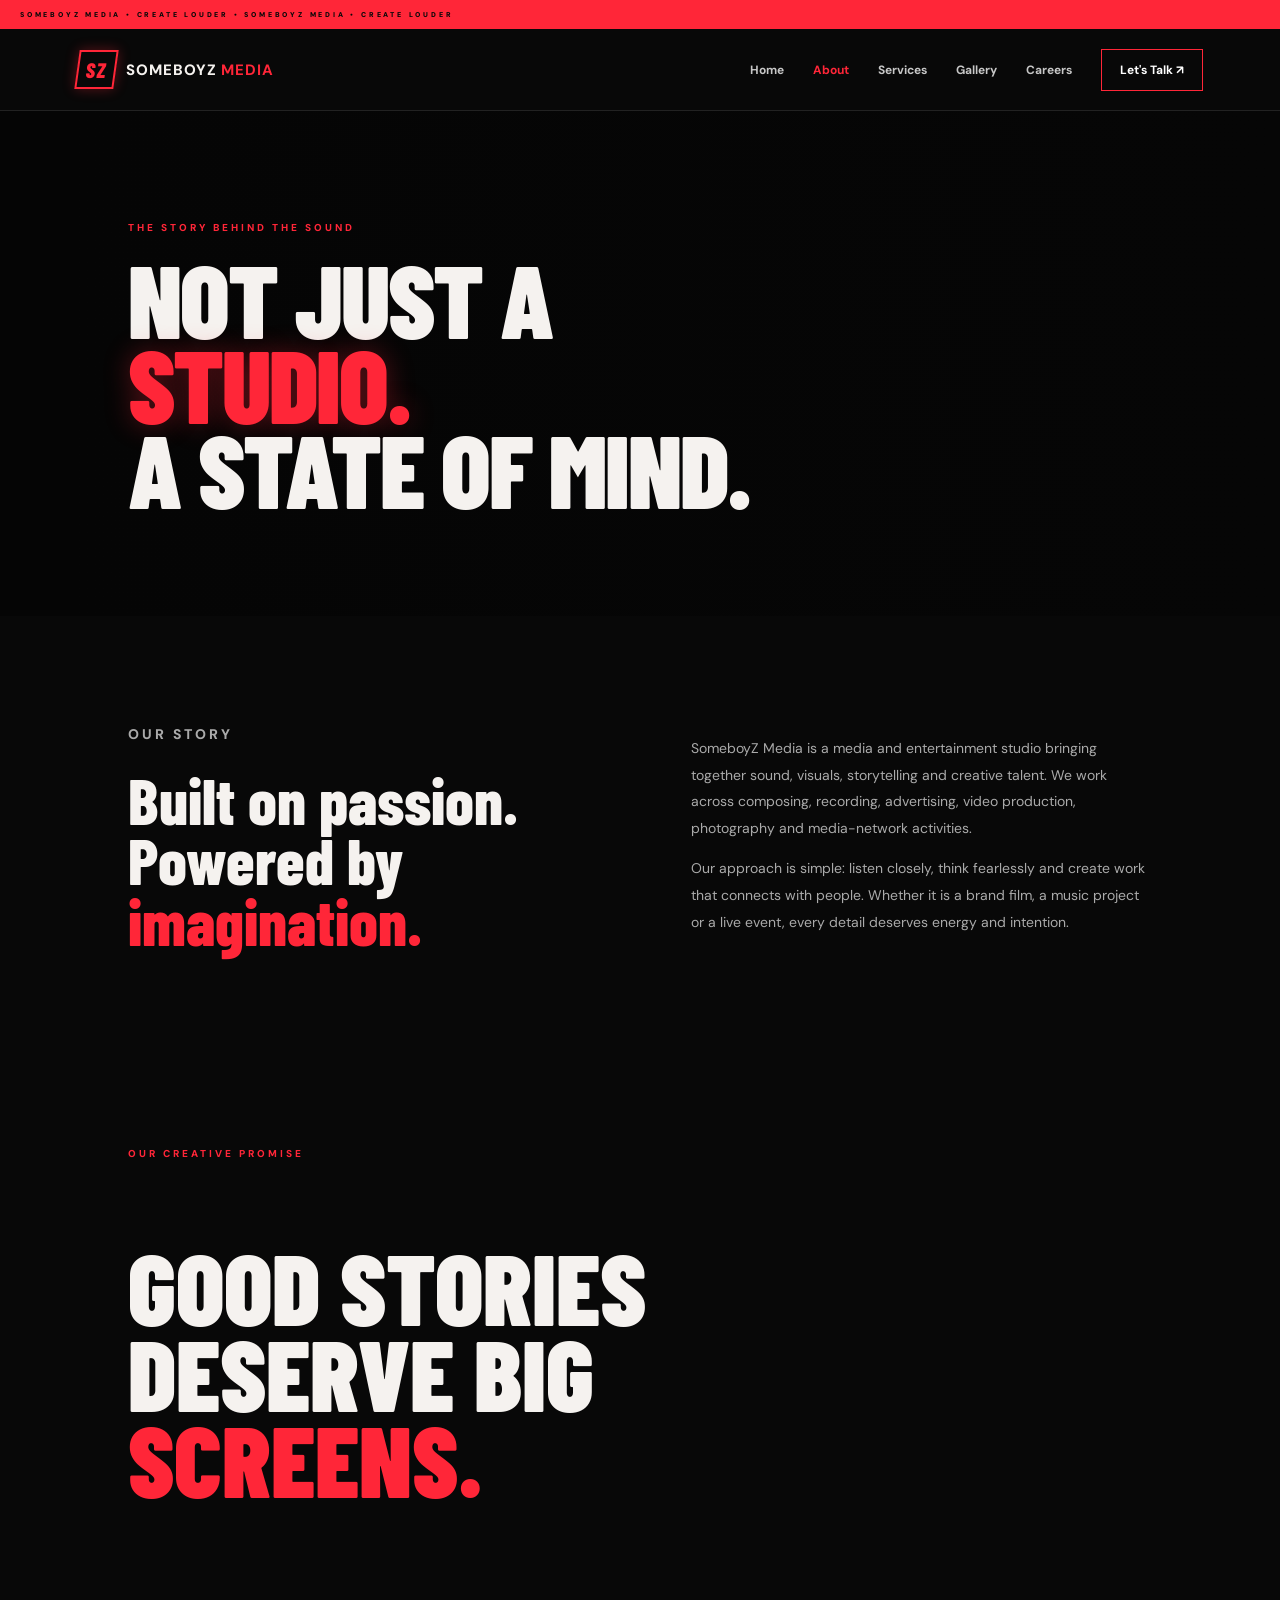
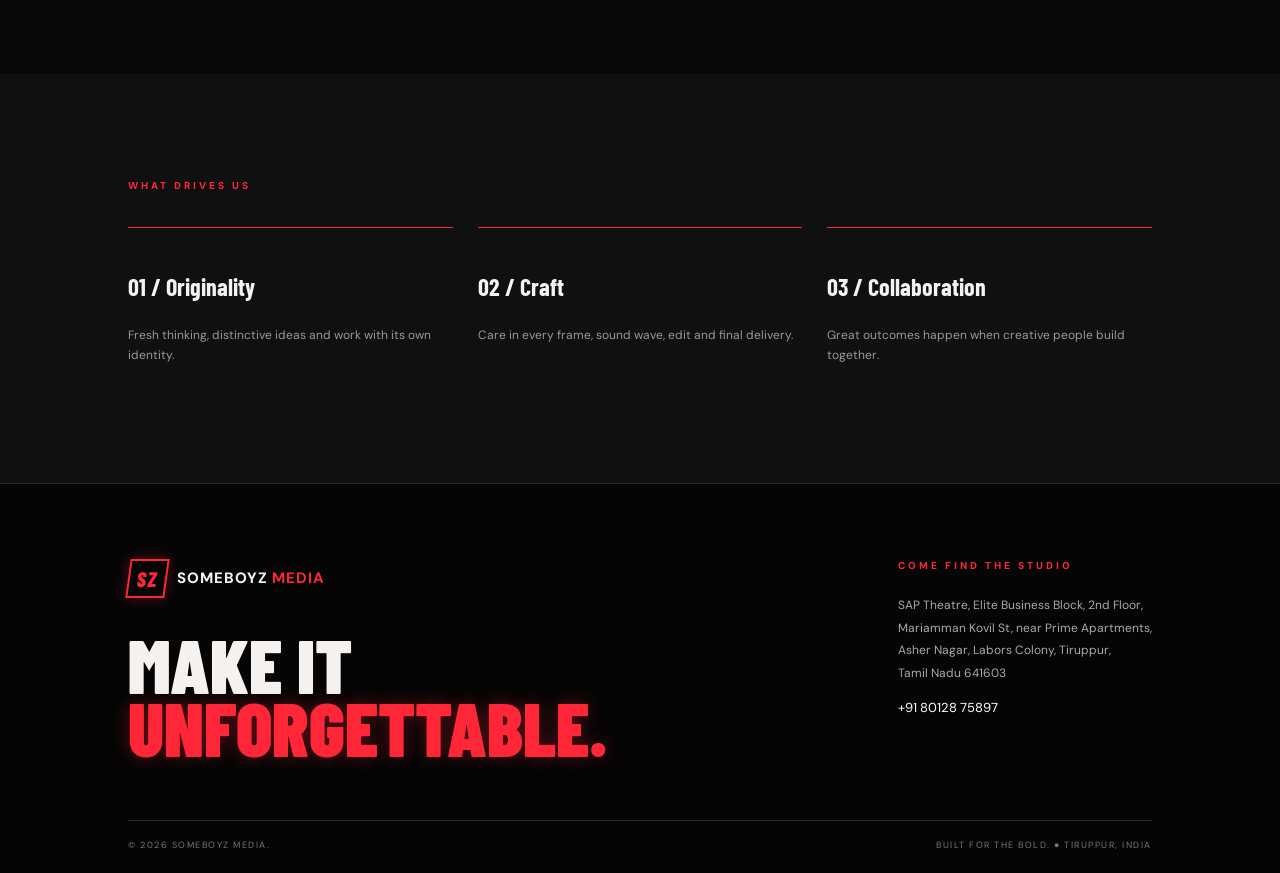
==== about.html @ 42b6c40d "Initial commit" ====
<!DOCTYPE html><html lang="en"><head><meta charset="UTF-8"><meta name="viewport" content="width=device-width, initial-scale=1.0"><title>About | SomeboyZ Media</title><link rel="stylesheet" href="style.css"></head><body><div class="ticker">SOMEBOYZ MEDIA • CREATE LOUDER • SOMEBOYZ MEDIA • CREATE LOUDER</div><header class="header"><a class="logo" href="index.html"><span class="logo-mark">SZ</span><span>SOMEBOYZ <b>MEDIA</b></span></a><button class="menu">☰</button><nav><a href="index.html">Home</a><a class="active" href="about.html">About</a><a href="services.html">Services</a><a href="gallery.html">Gallery</a><a href="careers.html">Careers</a><a class="nav-cta" href="contact.html">Let's Talk ↗</a></nav></header><main><section class="page-hero about-hero"><p class="eyebrow">THE STORY BEHIND THE SOUND</p><h1>NOT JUST A<br><span>STUDIO.</span><br>A STATE OF MIND.</h1></section><section class="section split"><div><p class="eyebrow">OUR STORY</p><h2>Built on passion.<br>Powered by <span>imagination.</span></h2></div><div><p>SomeboyZ Media is a media and entertainment studio bringing together sound, visuals, storytelling and creative talent. We work across composing, recording, advertising, video production, photography and media-network activities.</p><p>Our approach is simple: listen closely, think fearlessly and create work that connects with people. Whether it is a brand film, a music project or a live event, every detail deserves energy and intention.</p></div></section><section class="image-band"><div><p class="eyebrow">OUR CREATIVE PROMISE</p><h2>GOOD STORIES<br>DESERVE BIG<br><span>SCREENS.</span></h2></div></section><section class="section values"><p class="eyebrow">WHAT DRIVES US</p><div class="value-grid"><article><h3>01 / Originality</h3><p>Fresh thinking, distinctive ideas and work with its own identity.</p></article><article><h3>02 / Craft</h3><p>Care in every frame, sound wave, edit and final delivery.</p></article><article><h3>03 / Collaboration</h3><p>Great outcomes happen when creative people build together.</p></article></div></section></main><footer class="footer"><div class="footer-top"><div><a class="logo" href="index.html"><span class="logo-mark">SZ</span><span>SOMEBOYZ <b>MEDIA</b></span></a><h2>MAKE IT<br><span>UNFORGETTABLE.</span></h2></div><div class="footer-contact"><p class="eyebrow">COME FIND THE STUDIO</p><p>SAP Theatre, Elite Business Block, 2nd Floor,<br>Mariamman Kovil St, near Prime Apartments,<br>Asher Nagar, Labors Colony, Tiruppur,<br>Tamil Nadu 641603</p><a href="tel:8012875897">+91 80128 75897</a></div></div><div class="footer-bottom"><span>© 2026 SOMEBOYZ MEDIA.</span><span>BUILT FOR THE BOLD. ● TIRUPPUR, INDIA</span></div></footer><script src="script.js"></script></body></html>
---- style.css ----
@import url('https://fonts.googleapis.com/css2?family=Barlow+Condensed:wght@500;600;700;800;900&family=DM+Sans:wght@400;500;600;700;800&display=swap');
:root{--red:#ff2638;--black:#080808;--panel:#121212;--white:#f5f2ef;--muted:#aaa}*{box-sizing:border-box}html{scroll-behavior:smooth}body{margin:0;background:var(--black);color:var(--white);font-family:'DM Sans',sans-serif}a{color:inherit;text-decoration:none}.ticker{height:29px;display:flex;align-items:center;overflow:hidden;white-space:nowrap;background:var(--red);color:#080808;font-size:7px;font-weight:900;letter-spacing:2.8px;padding-left:20px}.header{height:82px;padding:0 6vw;display:flex;align-items:center;justify-content:space-between;background:#080808;position:sticky;top:0;z-index:10;border-bottom:1px solid #222}.logo{display:flex;align-items:center;gap:10px;font-weight:800;letter-spacing:1px;font-size:15px}.logo b{color:var(--red)}.logo-mark{width:39px;height:39px;border:2px solid var(--red);display:grid;place-items:center;color:var(--red);font-family:'Barlow Condensed';font-size:21px;transform:skew(-8deg);box-shadow:0 0 13px #ff263855}nav{display:flex;gap:29px;align-items:center}nav a{font-size:12px;color:#c7c7c7;font-weight:700;transition:.2s}nav a:hover,nav a.active{color:var(--red)}.nav-cta{border:1px solid var(--red);padding:12px 18px;color:white}.menu{display:none;background:none;border:0;color:white;font-size:25px}.hero{min-height:690px;position:relative;background:linear-gradient(90deg,#050505 0%,rgba(5,5,5,.88) 38%,rgba(5,5,5,.2) 100%),url('https://images.unsplash.com/photo-1492684223066-81342ee5ff30?auto=format&fit=crop&w=2000&q=90') center/cover;display:flex;align-items:center;padding:75px 10vw;overflow:hidden}.hero:after{content:'';position:absolute;inset:0;background:radial-gradient(circle at 75% 48%,transparent 0 25%,#05050555 70%);pointer-events:none}.hero-content{position:relative;z-index:1;max-width:650px}.eyebrow{font-size:10px;letter-spacing:3px;font-weight:800;color:var(--red);margin:0 0 22px}.hero h1,.page-hero h1{font:900 clamp(68px,9vw,130px)/.83 'Barlow Condensed',sans-serif;letter-spacing:-2px;margin:0 0 25px}.hero h1 span,.page-hero h1 span,.hero h1 em{color:var(--red);font-style:normal;text-shadow:0 0 28px #ff263855}.hero-copy{max-width:440px;color:#ccc;line-height:1.8;font-size:15px}.actions{display:flex;gap:13px;margin-top:32px}.btn{display:inline-flex;align-items:center;justify-content:center;padding:15px 22px;font-size:11px;font-weight:900;letter-spacing:1px;text-transform:uppercase;border:1px solid transparent;cursor:pointer}.red{background:var(--red);color:white;box-shadow:0 0 22px #ff263844}.red:hover{background:#d90e24}.outline{border-color:#777;color:white}.outline:hover{border-color:var(--red);color:var(--red)}.hero-stamp{position:absolute;right:10%;bottom:15%;z-index:1;border:1px solid #ffffff66;border-radius:50%;width:130px;height:130px;display:grid;place-content:center;text-align:center;font:800 18px/1.05 'Barlow Condensed';letter-spacing:2px;transform:rotate(12deg);box-shadow:0 0 35px #ff263833}.hero-stamp b{color:var(--red);font-size:22px}.scroll-note{position:absolute;bottom:28px;left:10vw;font-size:9px;letter-spacing:3px;color:#aaa}.section{padding:105px 10vw}.intro{display:grid;grid-template-columns:1fr 1fr;gap:8vw;align-items:end;background:#0d0d0d}.section h2,.careers-strip h2,.contact-layout h2{font:800 clamp(43px,5vw,68px)/.95 'Barlow Condensed';margin:0}.section h2 span,.careers-strip h2 span,.contact-layout h2 span{color:var(--red)}.intro-copy p,.split p,.contact-layout>div>p{color:#aaa;line-height:1.9;font-size:14px}.text-link{display:inline-block;margin-top:16px;color:var(--red);font-size:10px;font-weight:900;letter-spacing:2px;border-bottom:1px solid var(--red);padding-bottom:8px}.services-preview{background:#090909}.section-head{display:flex;align-items:end;justify-content:space-between;margin-bottom:45px}.service-grid{display:grid;grid-template-columns:repeat(4,1fr);gap:13px}.service-card{position:relative;background:linear-gradient(145deg,#191919,#0d0d0d);border:1px solid #292929;padding:28px 23px;min-height:255px;transition:.3s}.service-card:hover{transform:translateY(-7px);border-color:var(--red);box-shadow:0 12px 40px #ff26381c}.service-card>span{position:absolute;right:20px;top:18px;color:#555;font-size:11px}.service-icon{font-size:30px;color:var(--red);margin:22px 0}.service-card h3{font:700 23px 'Barlow Condensed';margin:0 0 10px}.service-card p,.value-grid p{color:#999;font-size:12px;line-height:1.7}.manifesto{padding:110px 10vw;background:linear-gradient(90deg,#080808d9,#08080888),url('https://images.unsplash.com/photo-1506157786151-b8491531f063?auto=format&fit=crop&w=1800&q=85') center/cover fixed}.manifesto h2{font:900 clamp(65px,10vw,130px)/.82 'Barlow Condensed';margin:0 0 35px}.manifesto h2 span{color:var(--red);text-shadow:0 0 30px #ff263866}.careers-strip{padding:90px 10vw;display:flex;justify-content:space-between;align-items:center;gap:35px;background:#141414}.careers-strip p:not(.eyebrow){max-width:540px;color:#aaa;line-height:1.7;font-size:13px}.footer{padding:75px 10vw 22px;background:#050505;border-top:1px solid #282828}.footer-top{display:flex;justify-content:space-between;gap:40px;padding-bottom:60px}.footer-top h2{font:900 clamp(45px,6vw,75px)/.85 'Barlow Condensed';margin:35px 0 0}.footer-top h2 span{color:var(--red);text-shadow:0 0 18px #ff263855}.footer-contact{max-width:360px}.footer-contact p:not(.eyebrow){font-size:12px;color:#aaa;line-height:1.9}.footer-contact>a{display:block;color:white;font-size:13px;margin-top:14px}.footer-contact>a:hover{color:var(--red)}.footer-bottom{border-top:1px solid #292929;padding-top:18px;display:flex;justify-content:space-between;color:#777;font-size:9px;letter-spacing:1.5px}.page-hero{min-height:410px;padding:110px 10vw 80px;background-size:cover;background-position:center;position:relative}.page-hero h1{font-size:clamp(60px,8vw,105px)}.page-hero>p:last-child{color:#bbb;max-width:480px;line-height:1.7}.about-hero{background-image:linear-gradient(90deg,#050505 5%,#050505aa),url('https://images.unsplash.com/photo-1470225620780-dba8ba36b745?auto=format&fit=crop&w=1800&q=85')}.services-hero{background-image:linear-gradient(90deg,#050505 5%,#05050599),url('https://images.unsplash.com/photo-1493225457124-a3eb161ffa5f?auto=format&fit=crop&w=1800&q=85')}.gallery-hero{background-image:linear-gradient(90deg,#050505 5%,#05050599),url('https://images.unsplash.com/photo-1503095396549-807759245b35?auto=format&fit=crop&w=1800&q=85')}.careers-hero{background-image:linear-gradient(90deg,#050505 5%,#05050599),url('https://images.unsplash.com/photo-1521737711867-e3b97375f902?auto=format&fit=crop&w=1800&q=85')}.contact-hero{background-image:linear-gradient(90deg,#050505 5%,#05050599),url('https://images.unsplash.com/photo-1492619375914-88005aa9e8fb?auto=format&fit=crop&w=1800&q=85')}.split{display:grid;grid-template-columns:1fr 1fr;gap:8vw}.image-band{min-height:430px;padding:90px 10vw;background:linear-gradient(90deg,#080808e8,#08080855),url('https://images.unsplash.com/photo-1506157786151-b8491531f063?auto=format&fit=crop&w=1800&q=85') center/cover;display:flex;align-items:center}.image-band h2{font:900 clamp(55px,8vw,100px)/.86 'Barlow Condensed'}.image-band h2 span{color:var(--red)}.values{background:#101010}.value-grid{display:grid;grid-template-columns:repeat(3,1fr);gap:25px;margin-top:35px}.value-grid article{border-top:1px solid var(--red);padding-top:20px}.value-grid h3{font:700 24px 'Barlow Condensed'}.service-list article{display:grid;grid-template-columns:70px 1fr 60px;gap:25px;align-items:center;border-top:1px solid #303030;padding:30px 0}.service-list article:last-child{border-bottom:1px solid #303030}.service-list article>span{color:var(--red);font-size:12px}.service-list h2{font:700 clamp(25px,3vw,39px) 'Barlow Condensed';margin:0 0 8px}.service-list p{color:#999;font-size:13px;margin:0;line-height:1.7}.service-list article>b{font-size:30px;color:var(--red);text-align:right}.cta-panel{padding:85px 10vw;background:#151515;display:flex;align-items:center;justify-content:space-between;gap:25px}.cta-panel h2{font:900 clamp(50px,7vw,90px)/.85 'Barlow Condensed';margin:0}.cta-panel h2 span{color:var(--red)}.gallery-grid{display:grid;grid-template-columns:1.15fr 1fr 1fr;grid-auto-rows:260px;gap:14px}.gallery-item{position:relative;margin:0;overflow:hidden;background:#181818}.gallery-item.tall{grid-row:span 2}.gallery-item.wide{grid-column:span 2}.gallery-item img{width:100%;height:100%;object-fit:cover;filter:grayscale(25%);transition:.5s}.gallery-item:hover img{transform:scale(1.06);filter:grayscale(0)}.gallery-item figcaption{position:absolute;bottom:0;left:0;right:0;padding:25px 17px 15px;background:linear-gradient(transparent,#000d);font-size:10px;font-weight:900;letter-spacing:2px}.gallery-note{padding:0 10vw 70px;color:#777;font-size:11px}.muted{color:#888;font-size:12px;max-width:280px;line-height:1.7}.job-list article{display:flex;justify-content:space-between;align-items:center;gap:25px;padding:25px 0;border-top:1px solid #303030}.job-list article:last-child{border-bottom:1px solid #303030}.job-type{color:var(--red);font-size:9px;letter-spacing:2px;font-weight:900}.job-list h3{font:700 28px 'Barlow Condensed';margin:8px 0}.job-list p{color:#999;font-size:12px;line-height:1.6;max-width:650px}.job-list article>a{color:white;border:1px solid #555;padding:12px 18px;font-size:11px;font-weight:800;white-space:nowrap}.job-list article>a:hover{border-color:var(--red);color:var(--red)}.contact-layout{display:grid;grid-template-columns:1fr 1fr;gap:8vw}.contact-detail{margin-top:28px}.contact-detail b{display:block;color:var(--red);font-size:10px;letter-spacing:2px;margin-bottom:8px}.contact-detail p,.contact-detail a{font-size:13px;color:#ccc;line-height:1.8}.contact-form{background:#131313;padding:32px;border:1px solid #2b2b2b}.contact-form label{display:block;font-size:11px;color:#ccc;font-weight:700;margin-bottom:18px}.contact-form input,.contact-form select,.contact-form textarea{width:100%;margin-top:8px;padding:13px 14px;background:#090909;border:1px solid #383838;color:white;font:12px 'DM Sans';outline:none}.contact-form input:focus,.contact-form select:focus,.contact-form textarea:focus{border-color:var(--red)}.contact-form textarea{resize:vertical}.form-note{font-size:10px;color:#777;line-height:1.6}.contact-form button{width:100%}
@media(max-width:850px){.header{padding:0 5vw}.menu{display:block}nav{display:none;position:absolute;top:81px;left:0;right:0;background:#080808;padding:25px;flex-direction:column;align-items:flex-start;border-bottom:1px solid #333}nav.open{display:flex}.hero{min-height:650px;padding:65px 7vw}.hero-stamp{right:7%;width:95px;height:95px;font-size:14px}.section{padding:75px 7vw}.service-grid{grid-template-columns:repeat(2,1fr)}.careers-strip,.cta-panel{padding:70px 7vw}.footer{padding:65px 7vw 20px}.page-hero{padding:90px 7vw 65px}.gallery-grid{padding:70px 7vw;grid-template-columns:1fr 1fr;grid-auto-rows:220px}.gallery-item.tall{grid-row:span 1}.gallery-item.wide{grid-column:span 2}.gallery-note{padding:0 7vw 60px}.split,.contact-layout{gap:40px}.manifesto{padding:90px 7vw}}@media(max-width:600px){.hero h1{font-size:70px}.hero{min-height:620px}.hero-stamp{display:none}.intro,.split,.contact-layout{grid-template-columns:1fr}.section-head,.careers-strip,.cta-panel{align-items:flex-start;flex-direction:column}.service-grid,.value-grid{grid-template-columns:1fr}.service-card{min-height:210px}.footer-top{flex-direction:column}.footer-bottom{gap:12px;flex-direction:column}.page-hero h1{font-size:62px}.service-list article{grid-template-columns:35px 1fr 25px;gap:12px}.gallery-grid{grid-template-columns:1fr;grid-auto-rows:250px}.gallery-item.wide{grid-column:span 1}.gallery-item.tall{grid-row:span 1}.job-list article{align-items:flex-start;flex-direction:column}.contact-form{padding:22px}.actions{flex-wrap:wrap}}
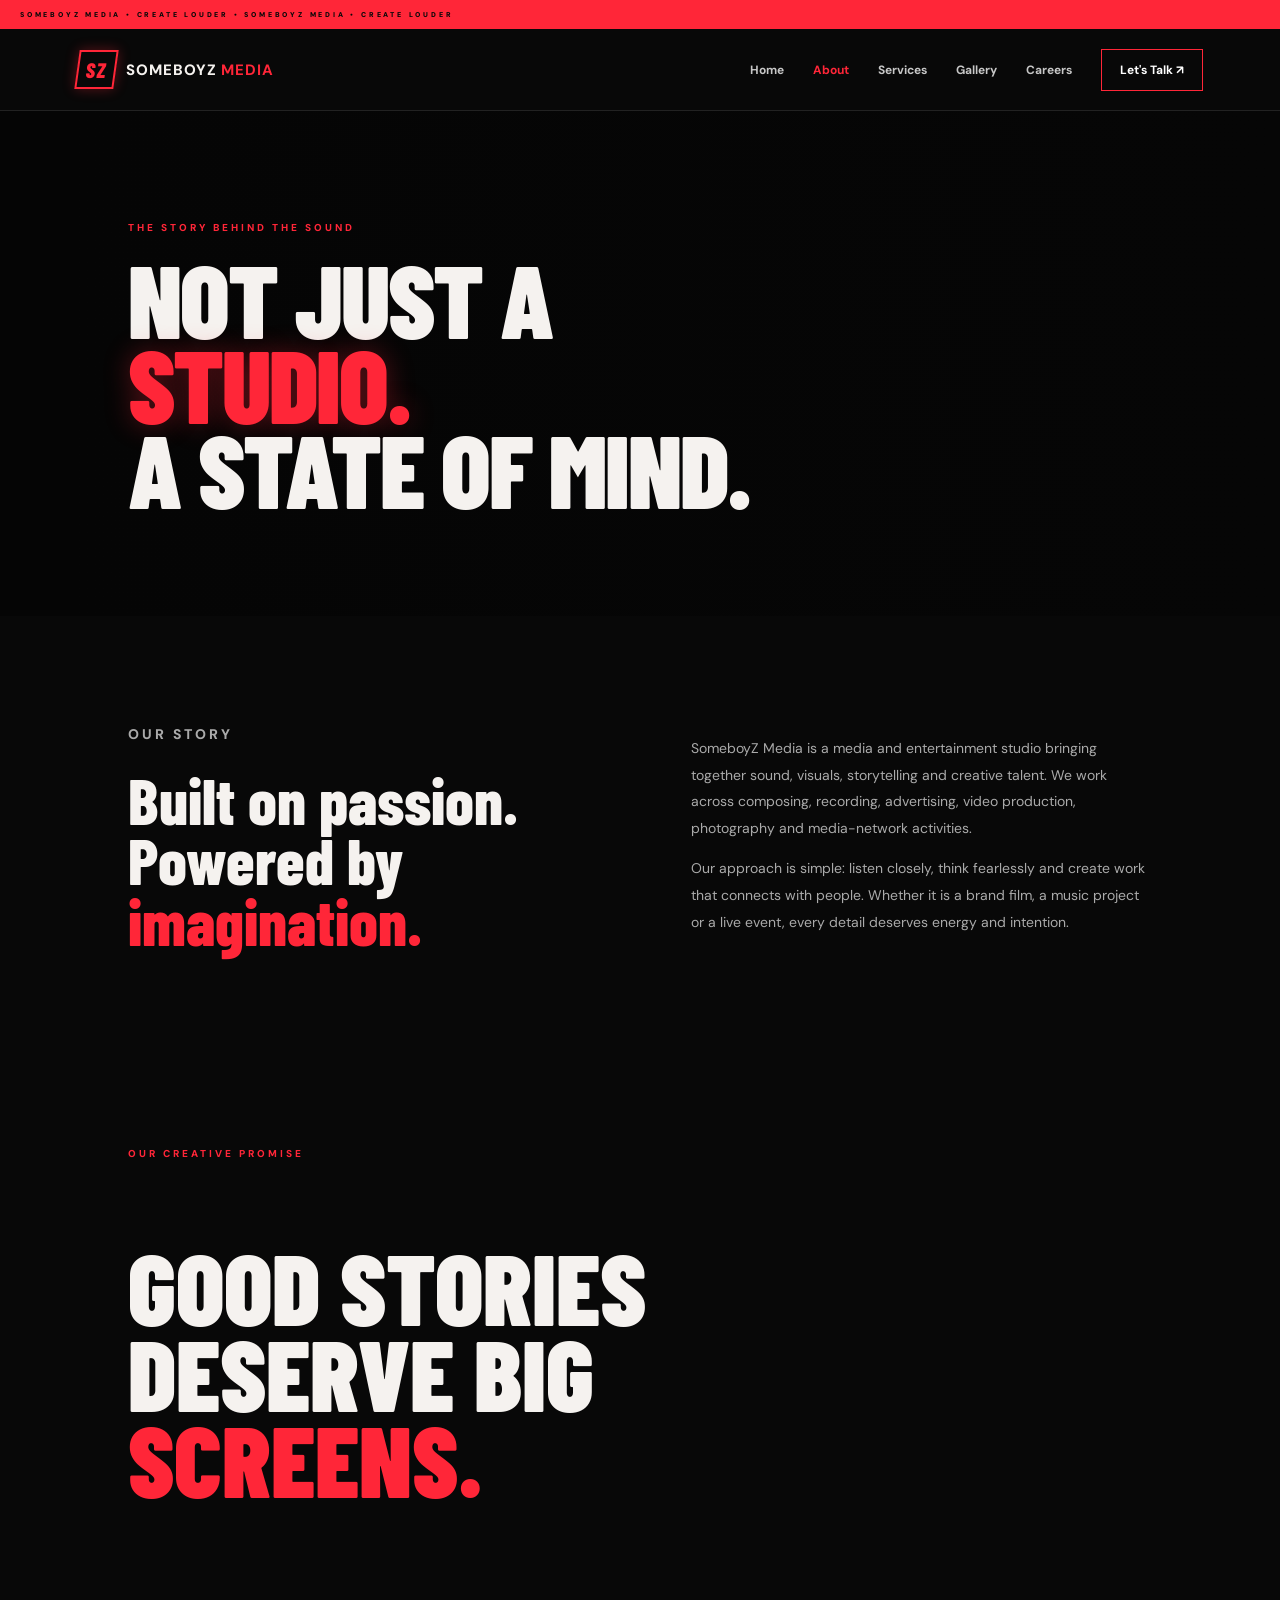
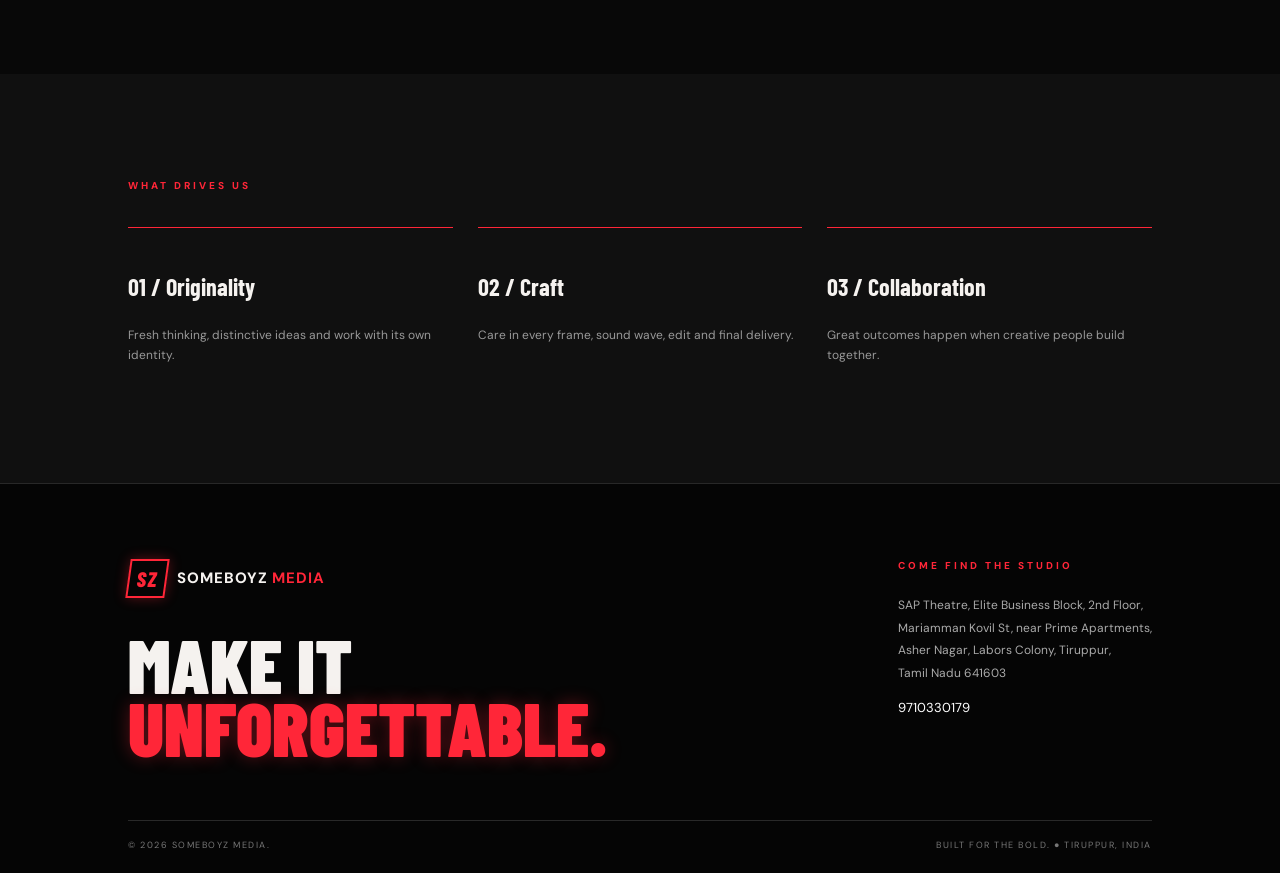
==== commit 2cc15219: "Change contact number in about.html Updated footer contact number for SomeboyZ Media." ====
--- a/about.html
+++ b/about.html
@@ -1 +1 @@
-<!DOCTYPE html><html lang="en"><head><meta charset="UTF-8"><meta name="viewport" content="width=device-width, initial-scale=1.0"><title>About | SomeboyZ Media</title><link rel="stylesheet" href="style.css"></head><body><div class="ticker">SOMEBOYZ MEDIA • CREATE LOUDER • SOMEBOYZ MEDIA • CREATE LOUDER</div><header class="header"><a class="logo" href="index.html"><span class="logo-mark">SZ</span><span>SOMEBOYZ <b>MEDIA</b></span></a><button class="menu">☰</button><nav><a href="index.html">Home</a><a class="active" href="about.html">About</a><a href="services.html">Services</a><a href="gallery.html">Gallery</a><a href="careers.html">Careers</a><a class="nav-cta" href="contact.html">Let's Talk ↗</a></nav></header><main><section class="page-hero about-hero"><p class="eyebrow">THE STORY BEHIND THE SOUND</p><h1>NOT JUST A<br><span>STUDIO.</span><br>A STATE OF MIND.</h1></section><section class="section split"><div><p class="eyebrow">OUR STORY</p><h2>Built on passion.<br>Powered by <span>imagination.</span></h2></div><div><p>SomeboyZ Media is a media and entertainment studio bringing together sound, visuals, storytelling and creative talent. We work across composing, recording, advertising, video production, photography and media-network activities.</p><p>Our approach is simple: listen closely, think fearlessly and create work that connects with people. Whether it is a brand film, a music project or a live event, every detail deserves energy and intention.</p></div></section><section class="image-band"><div><p class="eyebrow">OUR CREATIVE PROMISE</p><h2>GOOD STORIES<br>DESERVE BIG<br><span>SCREENS.</span></h2></div></section><section class="section values"><p class="eyebrow">WHAT DRIVES US</p><div class="value-grid"><article><h3>01 / Originality</h3><p>Fresh thinking, distinctive ideas and work with its own identity.</p></article><article><h3>02 / Craft</h3><p>Care in every frame, sound wave, edit and final delivery.</p></article><article><h3>03 / Collaboration</h3><p>Great outcomes happen when creative people build together.</p></article></div></section></main><footer class="footer"><div class="footer-top"><div><a class="logo" href="index.html"><span class="logo-mark">SZ</span><span>SOMEBOYZ <b>MEDIA</b></span></a><h2>MAKE IT<br><span>UNFORGETTABLE.</span></h2></div><div class="footer-contact"><p class="eyebrow">COME FIND THE STUDIO</p><p>SAP Theatre, Elite Business Block, 2nd Floor,<br>Mariamman Kovil St, near Prime Apartments,<br>Asher Nagar, Labors Colony, Tiruppur,<br>Tamil Nadu 641603</p><a href="tel:8012875897">+91 80128 75897</a></div></div><div class="footer-bottom"><span>© 2026 SOMEBOYZ MEDIA.</span><span>BUILT FOR THE BOLD. ● TIRUPPUR, INDIA</span></div></footer><script src="script.js"></script></body></html>+<!DOCTYPE html><html lang="en"><head><meta charset="UTF-8"><meta name="viewport" content="width=device-width, initial-scale=1.0"><title>About | SomeboyZ Media</title><link rel="stylesheet" href="style.css"></head><body><div class="ticker">SOMEBOYZ MEDIA • CREATE LOUDER • SOMEBOYZ MEDIA • CREATE LOUDER</div><header class="header"><a class="logo" href="index.html"><span class="logo-mark">SZ</span><span>SOMEBOYZ <b>MEDIA</b></span></a><button class="menu">☰</button><nav><a href="index.html">Home</a><a class="active" href="about.html">About</a><a href="services.html">Services</a><a href="gallery.html">Gallery</a><a href="careers.html">Careers</a><a class="nav-cta" href="contact.html">Let's Talk ↗</a></nav></header><main><section class="page-hero about-hero"><p class="eyebrow">THE STORY BEHIND THE SOUND</p><h1>NOT JUST A<br><span>STUDIO.</span><br>A STATE OF MIND.</h1></section><section class="section split"><div><p class="eyebrow">OUR STORY</p><h2>Built on passion.<br>Powered by <span>imagination.</span></h2></div><div><p>SomeboyZ Media is a media and entertainment studio bringing together sound, visuals, storytelling and creative talent. We work across composing, recording, advertising, video production, photography and media-network activities.</p><p>Our approach is simple: listen closely, think fearlessly and create work that connects with people. Whether it is a brand film, a music project or a live event, every detail deserves energy and intention.</p></div></section><section class="image-band"><div><p class="eyebrow">OUR CREATIVE PROMISE</p><h2>GOOD STORIES<br>DESERVE BIG<br><span>SCREENS.</span></h2></div></section><section class="section values"><p class="eyebrow">WHAT DRIVES US</p><div class="value-grid"><article><h3>01 / Originality</h3><p>Fresh thinking, distinctive ideas and work with its own identity.</p></article><article><h3>02 / Craft</h3><p>Care in every frame, sound wave, edit and final delivery.</p></article><article><h3>03 / Collaboration</h3><p>Great outcomes happen when creative people build together.</p></article></div></section></main><footer class="footer"><div class="footer-top"><div><a class="logo" href="index.html"><span class="logo-mark">SZ</span><span>SOMEBOYZ <b>MEDIA</b></span></a><h2>MAKE IT<br><span>UNFORGETTABLE.</span></h2></div><div class="footer-contact"><p class="eyebrow">COME FIND THE STUDIO</p><p>SAP Theatre, Elite Business Block, 2nd Floor,<br>Mariamman Kovil St, near Prime Apartments,<br>Asher Nagar, Labors Colony, Tiruppur,<br>Tamil Nadu 641603</p><a href="tel:9710330179">9710330179</a></div></div><div class="footer-bottom"><span>© 2026 SOMEBOYZ MEDIA.</span><span>BUILT FOR THE BOLD. ● TIRUPPUR, INDIA</span></div></footer><script src="script.js"></script></body></html>
